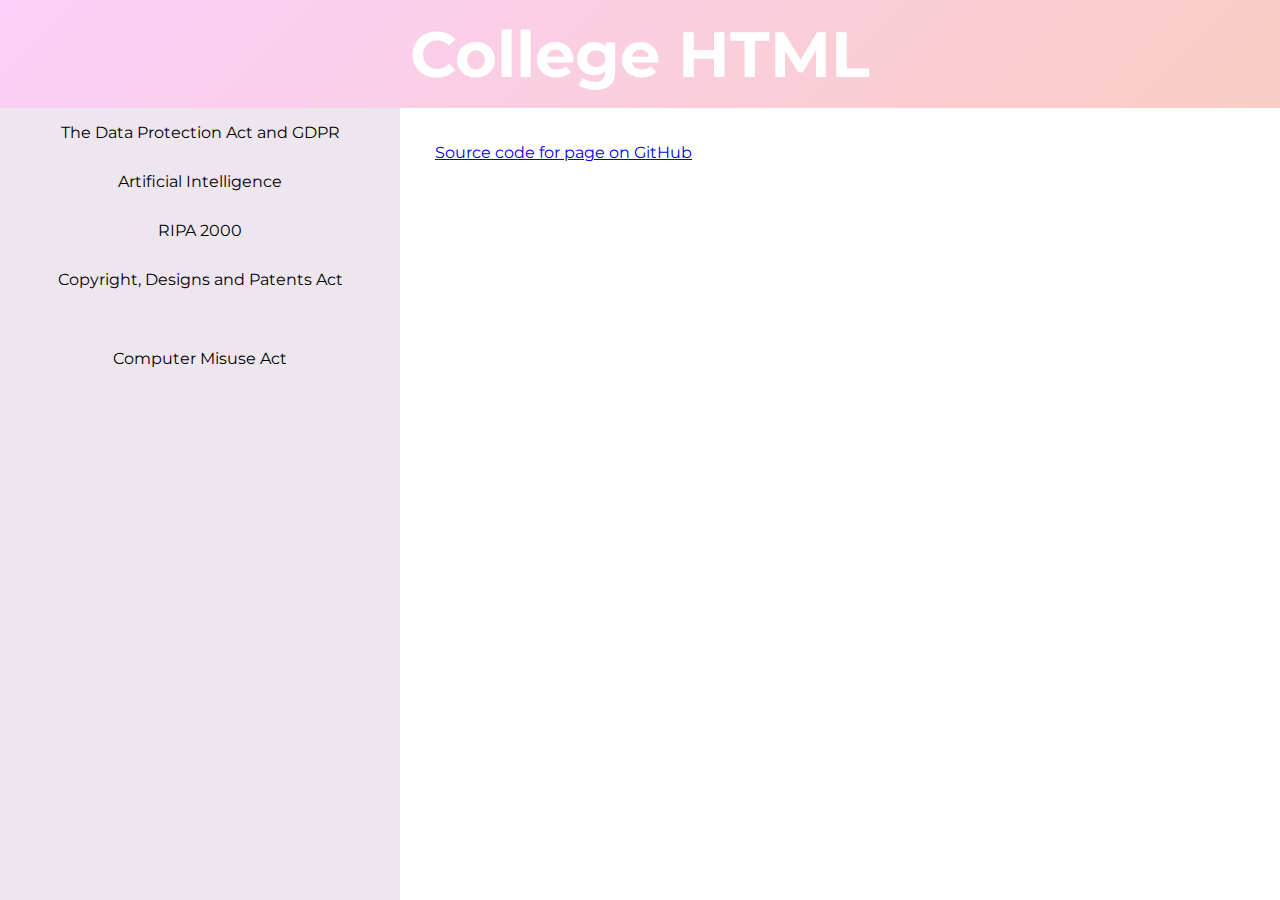
==== index.html @ 1874e5f7 "Merge branch 'master' of https://github.com/ChrissieBlossom/CS-Class-HTML-Task" ====
﻿<!doctype html>
<html>
<head>
	<title>CS Home</title>
	<link href="images/favicon.ico" rel="icon" type="image/x-icon">
	<link rel="stylesheet" href="style.css">
	<meta name="viewport" content="width=device-width, initial-scale=1">
	<link rel="preconnect" href="https://fonts.googleapis.com">
	<link rel="preconnect" href="https://fonts.gstatic.com" crossorigin>
	<link href="https://fonts.googleapis.com/css2?family=Montserrat:ital,wght@0,100..900;1,100..900&display=swap" rel="stylesheet">
</head>	

<body>

	<!-- Creates iframe that holds the filenames of the documents so that they can be read with the javascript -->
	<iframe id="doc_names" class="hidden" src="filenames.txt"></iframe>

	<header><h1>College HTML</h1></header>
	

	<div>
		<nav id="navbar">
		</nav>
		<section id="content">

			<!-- Honestly theres a chance that using flex was unncessecary, but i needed to do this to make my life WAYYY easier -->
			<div id="flexboxforformatting"></div>

			<article id="bodytext">
				<a href="https://github.com/ChrissieBlossom/CS-Class-HTML-Task/tree/master">Source code for page on GitHub</a>
			</article>


		</section>
	</div>
	

	<script src="script.js"></script>

</body>
</html>
---- style.css ----
* {
    font-family: Montserrat, Arial, Helvetica, sans-serif;
    box-sizing: border-box;
    margin:0;
}

header {
    
    position: sticky;
    text-align: center;
    color: rgb(255, 255, 255);
    font-size: min(5vw, 200%);
    padding: 15px;
    top: 0;
    background: hsla(11, 82%, 87%, 1);
    background: linear-gradient(135deg, hsla(11, 82%, 87%, 1) 0%, hsla(299, 85%, 90%, 1) 100%);
    background: -moz-linear-gradient(135deg, hsla(11, 82%, 87%, 1) 0%, hsla(299, 85%, 90%, 1) 100%);
    background: -webkit-linear-gradient(135deg, hsla(11, 82%, 87%, 1) 0%, hsla(299, 85%, 90%, 1) 100%);
}

article h1 {
    font-size:45px;
}

#content {
    width:100%;
    height:100%;
    display:flex;
    flex-direction:row;
}

body {
    position: absolute;
    align-items: stretch;
    display: flex;
    flex-direction: column;
    width:100%;
    height:fit-content;
    overflow-y:scroll;
    
}

nav {
    position: fixed;
    background-color: rgb(238, 230, 238);
    overflow: scroll;
    width: 400px;
    height: 100%;
    -ms-overflow-style: none;
    scrollbar-width: none;
}

nav::-webkit-scrollbar {
    display: none;
}

#flexboxforformatting {
    flex-basis: 400px;
    flex-grow: 0;
    flex-shrink: 0;
    height: 100%;
}

nav div {
    padding: 15px;
    text-align: center;
    background-color: rgb(238, 230, 238);
}

nav div:hover {
    transition: background-color 0.2s;
    transition: background-color 0.2s;
    background-color: rgb(207, 178, 209);
}

article {
    margin: 15px;
    flex-basis: calc(100% / 4 * 3);
    padding:20px;
}

article * {
    margin-bottom:15px;
    
}

.hidden {
    display: none;
}

img {
    width: 100%;
    box-shadow: 10px 10px rgb(207, 178, 209);
}

@media screen and (max-width: 850px) {
    nav {
        max-height: 20vh;
        width:100%;
        overflow: scroll;
        -ms-overflow-style: none;
        scrollbar-width: none;
        position:initial;
    }

    #flexboxforformatting {
        display:none;
    }

    nav div {
        padding:15px;
    }

    #content {
        display:initial;
    }

    nav::-webkit-scrollbar {
        display: none;
    }
}
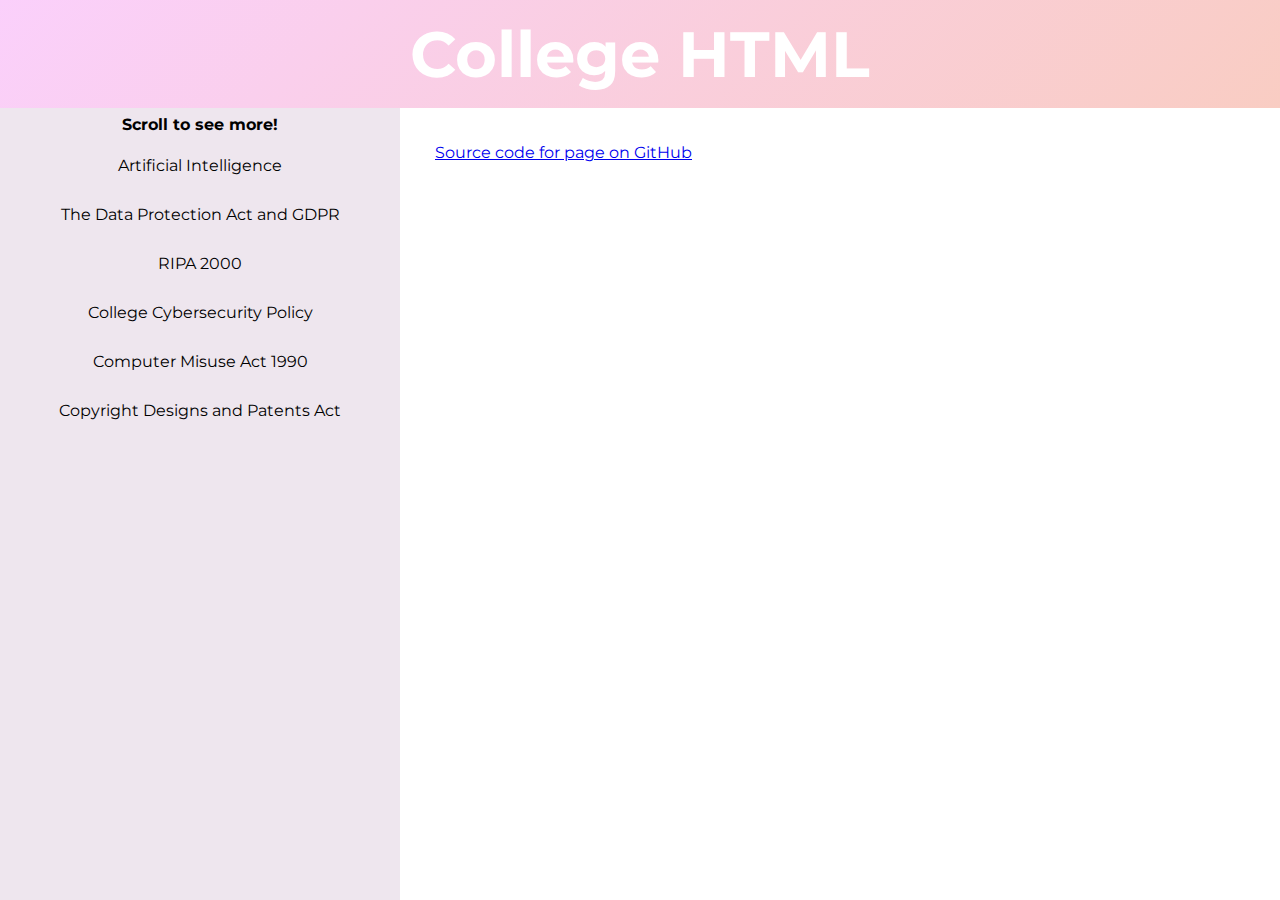
==== commit f1219da1: "Added many pages" ====
--- a/index.html
+++ b/index.html
@@ -20,6 +20,7 @@
 
 	<div>
 		<nav id="navbar">
+			<p id="notice"><strong>Scroll to see more!</strong></p>
 		</nav>
 		<section id="content">
 
--- a/style.css
+++ b/style.css
@@ -48,6 +48,11 @@
     height: 100%;
     -ms-overflow-style: none;
     scrollbar-width: none;
+}
+
+#notice {
+    padding: 7px !important;
+    text-align: center;
 }
 
 nav::-webkit-scrollbar {
@@ -107,9 +112,7 @@
         display:none;
     }
 
-    nav div {
-        padding:15px;
-    }
+    
 
     #content {
         display:initial;
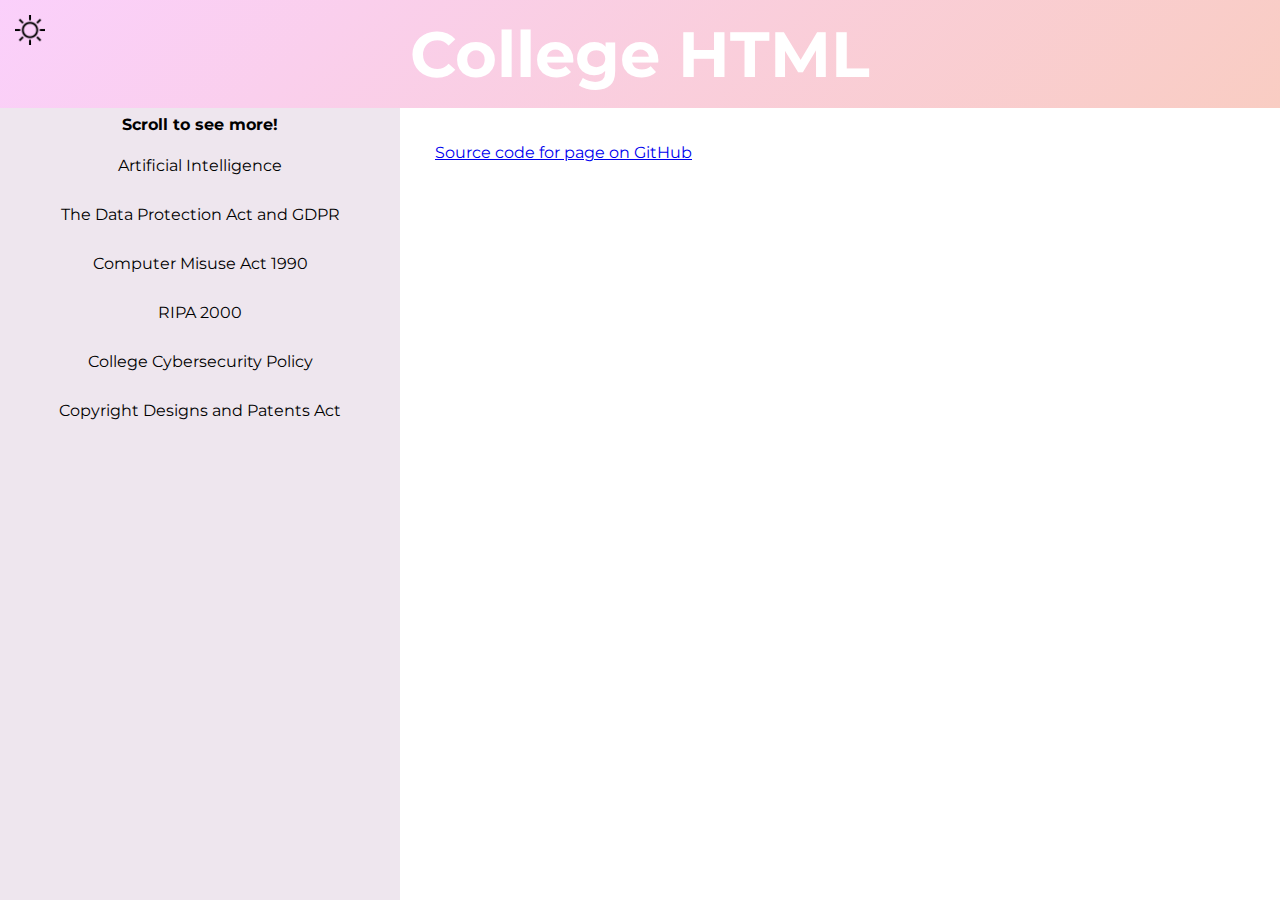
==== commit 6ac8fb25: "attempt at dark mode" ====
--- a/index.html
+++ b/index.html
@@ -15,8 +15,9 @@
 	<!-- Creates iframe that holds the filenames of the documents so that they can be read with the javascript -->
 	<iframe id="doc_names" class="hidden" src="filenames.txt"></iframe>
 
-	<header><h1>College HTML</h1></header>
+	<header id="header"><h1>College HTML</h1></header>
 	
+	<img id="toggle" src="images/toggle.png" onclick="darkMode()">
 
 	<div>
 		<nav id="navbar">
--- a/style.css
+++ b/style.css
@@ -16,6 +16,22 @@
     background: linear-gradient(135deg, hsla(11, 82%, 87%, 1) 0%, hsla(299, 85%, 90%, 1) 100%);
     background: -moz-linear-gradient(135deg, hsla(11, 82%, 87%, 1) 0%, hsla(299, 85%, 90%, 1) 100%);
     background: -webkit-linear-gradient(135deg, hsla(11, 82%, 87%, 1) 0%, hsla(299, 85%, 90%, 1) 100%);
+}
+
+    header .dark-mode {
+        background: #4A064A;
+        background: linear-gradient(135deg, #4A064A 0%, #521609 100%);
+        background: -moz-linear-gradient(135deg, #4A064A 0%, #521609 100%);
+        background: -webkit-linear-gradient(135deg, #4A064A 0%, #521609 100%);
+    }
+
+#toggle {
+    box-shadow:none;
+    width:30px;
+    height:30px;
+    position: fixed;
+    top: 15px;
+    left: 15px;
 }
 
 article h1 {
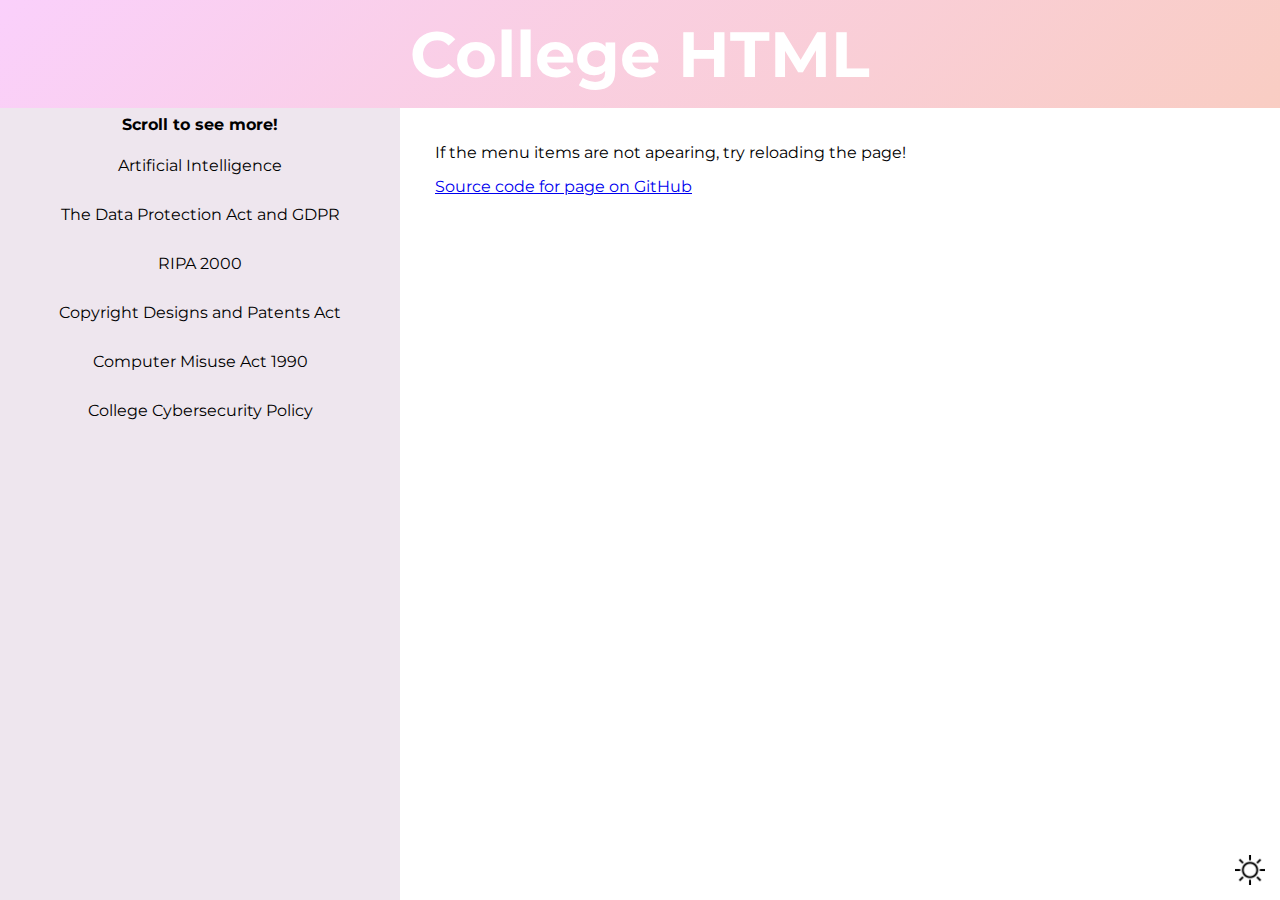
==== commit c811d4d9: "Added dark mode toggle" ====
--- a/index.html
+++ b/index.html
@@ -29,6 +29,7 @@
 			<div id="flexboxforformatting"></div>
 
 			<article id="bodytext">
+				<p>If the menu items are not apearing, try reloading the page!</p>
 				<a href="https://github.com/ChrissieBlossom/CS-Class-HTML-Task/tree/master">Source code for page on GitHub</a>
 			</article>
 
@@ -37,7 +38,9 @@
 	</div>
 	
 
-	<script src="script.js"></script>
+	
 
 </body>
+
 </html>
+<script src="script.js"></script>--- a/style.css
+++ b/style.css
@@ -5,34 +5,35 @@
 }
 
 header {
-    
     position: sticky;
     text-align: center;
     color: rgb(255, 255, 255);
     font-size: min(5vw, 200%);
     padding: 15px;
     top: 0;
-    background: hsla(11, 82%, 87%, 1);
-    background: linear-gradient(135deg, hsla(11, 82%, 87%, 1) 0%, hsla(299, 85%, 90%, 1) 100%);
-    background: -moz-linear-gradient(135deg, hsla(11, 82%, 87%, 1) 0%, hsla(299, 85%, 90%, 1) 100%);
-    background: -webkit-linear-gradient(135deg, hsla(11, 82%, 87%, 1) 0%, hsla(299, 85%, 90%, 1) 100%);
+    background: rgb(250,208,251);
+    background: linear-gradient(135deg, rgba(250,208,251,1) 0%, rgba(249,205,195,1) 100%);
 }
 
-    header .dark-mode {
-        background: #4A064A;
-        background: linear-gradient(135deg, #4A064A 0%, #521609 100%);
-        background: -moz-linear-gradient(135deg, #4A064A 0%, #521609 100%);
-        background: -webkit-linear-gradient(135deg, #4A064A 0%, #521609 100%);
-    }
+.header-dark-mode {
+    background: #4A064A;
+    background: linear-gradient(135deg, rgb(74, 6, 75) 0%, rgb(82, 22, 8) 100%);
+}
 
 #toggle {
-    box-shadow:none;
+    box-shadow:none !important;
     width:30px;
     height:30px;
     position: fixed;
-    top: 15px;
-    left: 15px;
+    bottom: 15px;
+    right: 15px;
 }
+
+.icon-dark-mode {
+    -webkit-filter: invert(1);
+    filter: invert(1);
+}
+
 
 article h1 {
     font-size:45px;
@@ -56,6 +57,19 @@
     
 }
 
+.body-dark-mode {
+    background-color: rgb(24, 26, 27);
+    color: #FFFFFF;
+}
+
+.body-dark-mode a {
+    color: rgb(42, 178, 247);
+}
+
+.body-dark-mode img {
+    box-shadow: 10px 10px rgb(76, 47, 78) !important;
+}
+
 nav {
     position: fixed;
     background-color: rgb(238, 230, 238);
@@ -64,6 +78,21 @@
     height: 100%;
     -ms-overflow-style: none;
     scrollbar-width: none;
+}
+
+.nav-dark-mode {
+    background-color: rgb(45, 31, 45);
+    color: #FFFFFF;
+}
+
+.nav-item-dark-mode {
+    background-color: rgb(45, 31, 45);
+}
+
+.nav-dark-mode div:hover {
+    transition: background-color 0.2s;
+    transition: background-color 0.2s;
+    background-color: rgb(76, 47, 78) !important;
 }
 
 #notice {
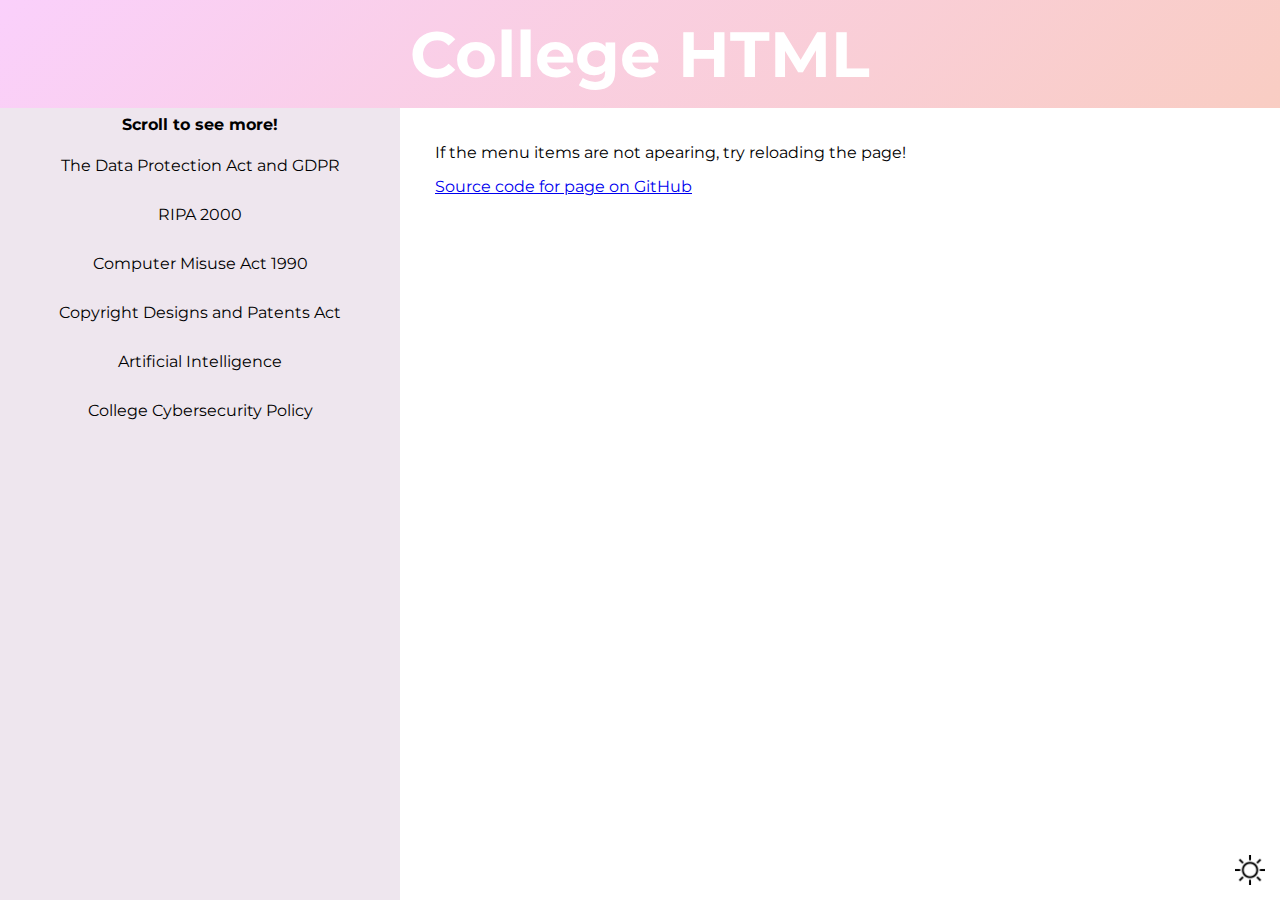
==== commit d6ea96aa: "Added cookie support for remembering dark mode preferences" ====
--- a/index.html
+++ b/index.html
@@ -8,6 +8,8 @@
 	<link rel="preconnect" href="https://fonts.googleapis.com">
 	<link rel="preconnect" href="https://fonts.gstatic.com" crossorigin>
 	<link href="https://fonts.googleapis.com/css2?family=Montserrat:ital,wght@0,100..900;1,100..900&display=swap" rel="stylesheet">
+
+	
 </head>	
 
 <body>
@@ -43,4 +45,5 @@
 </body>
 
 </html>
-<script src="script.js"></script>+<script src="script.js"></script>
+<script src="darkMode.js"></script>--- a/style.css
+++ b/style.css
@@ -27,6 +27,7 @@
     position: fixed;
     bottom: 15px;
     right: 15px;
+    display: none;
 }
 
 .icon-dark-mode {
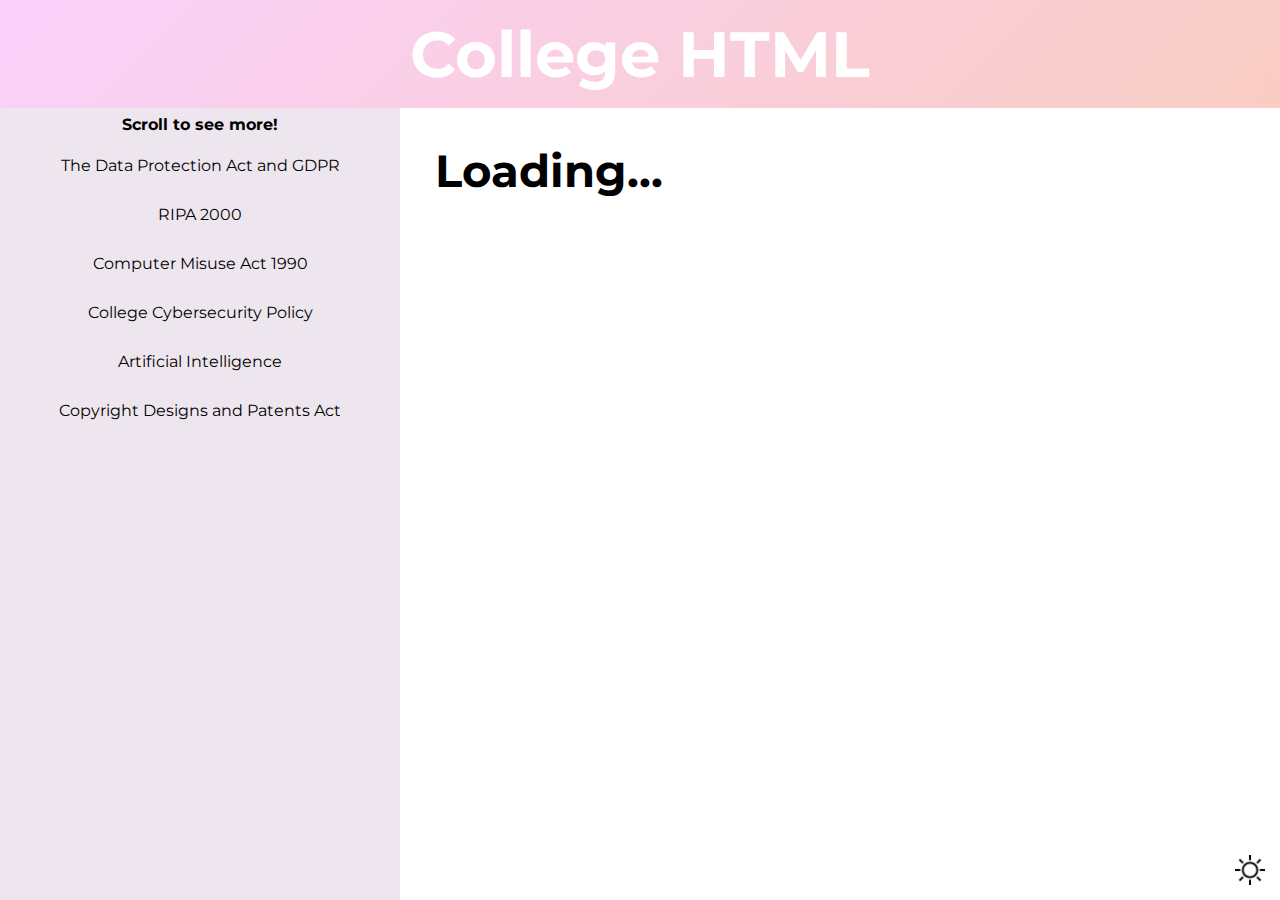
==== commit 5c09bd6c: "Removed home text and added loading text" ====
--- a/index.html
+++ b/index.html
@@ -31,8 +31,8 @@
 			<div id="flexboxforformatting"></div>
 
 			<article id="bodytext">
-				<p>If the menu items are not apearing, try reloading the page!</p>
-				<a href="https://github.com/ChrissieBlossom/CS-Class-HTML-Task/tree/master">Source code for page on GitHub</a>
+				<h1>Loading...</h1>
+
 			</article>
 
 
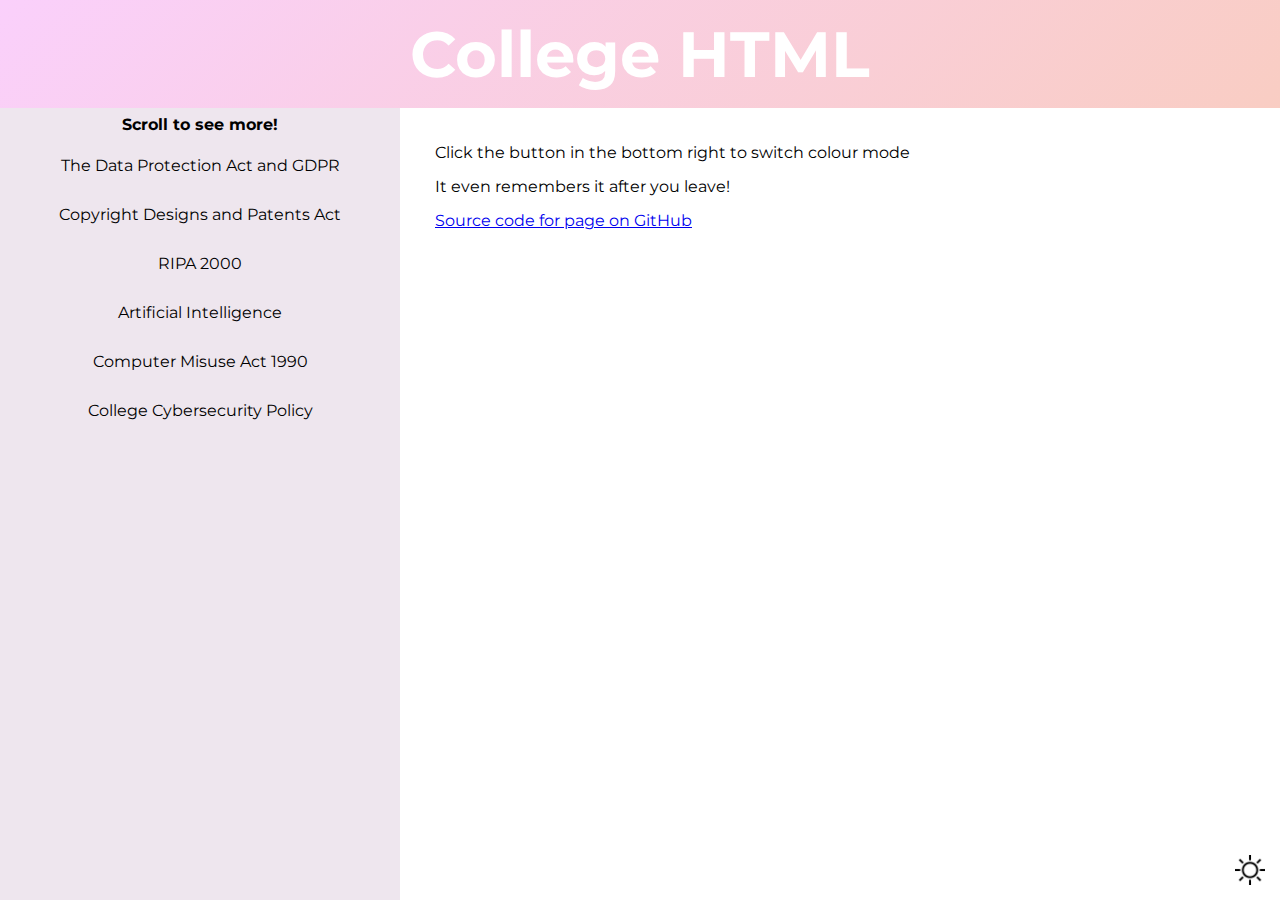
==== commit 1d898d3b: "Add message on load screen" ====
--- a/index.html
+++ b/index.html
@@ -32,6 +32,7 @@
 
 			<article id="bodytext">
 				<h1>Loading...</h1>
+				<p><em>If this lasts longer than a few seconds, try reloading. If that doesn't work, make sure you have Javascript enabled</em></p>
 
 			</article>
 
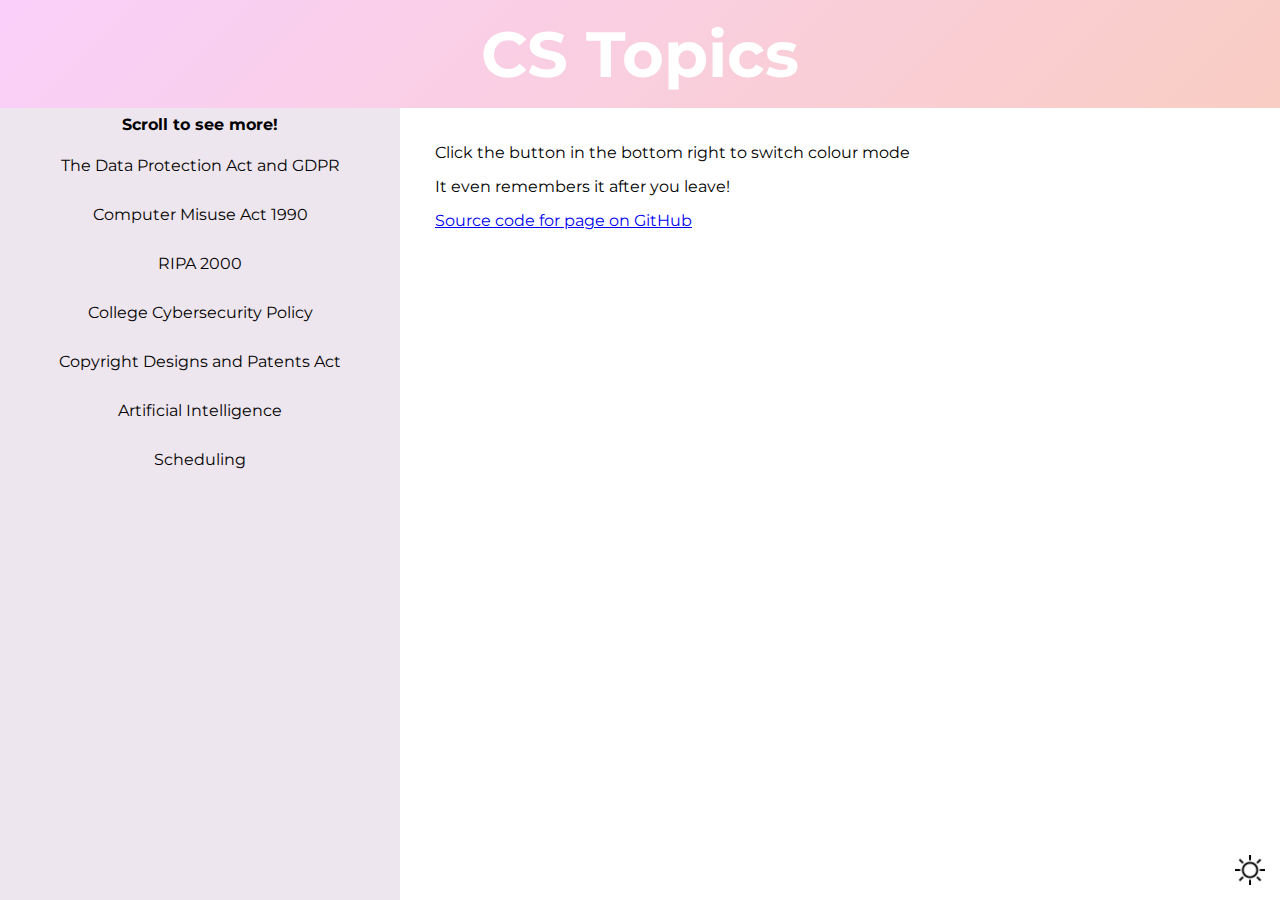
==== commit 84c0c32a: "Update header title" ====
--- a/index.html
+++ b/index.html
@@ -17,7 +17,7 @@
 	<!-- Creates iframe that holds the filenames of the documents so that they can be read with the javascript -->
 	<iframe id="doc_names" class="hidden" src="filenames.txt"></iframe>
 
-	<header id="header"><h1>College HTML</h1></header>
+	<header id="header"><h1>CS Topics</h1></header>
 	
 	<img id="toggle" src="images/toggle.png" onclick="darkMode()">
 
@@ -32,7 +32,6 @@
 
 			<article id="bodytext">
 				<h1>Loading...</h1>
-				<p><em>If this lasts longer than a few seconds, try reloading. If that doesn't work, make sure you have Javascript enabled</em></p>
 
 			</article>
 
